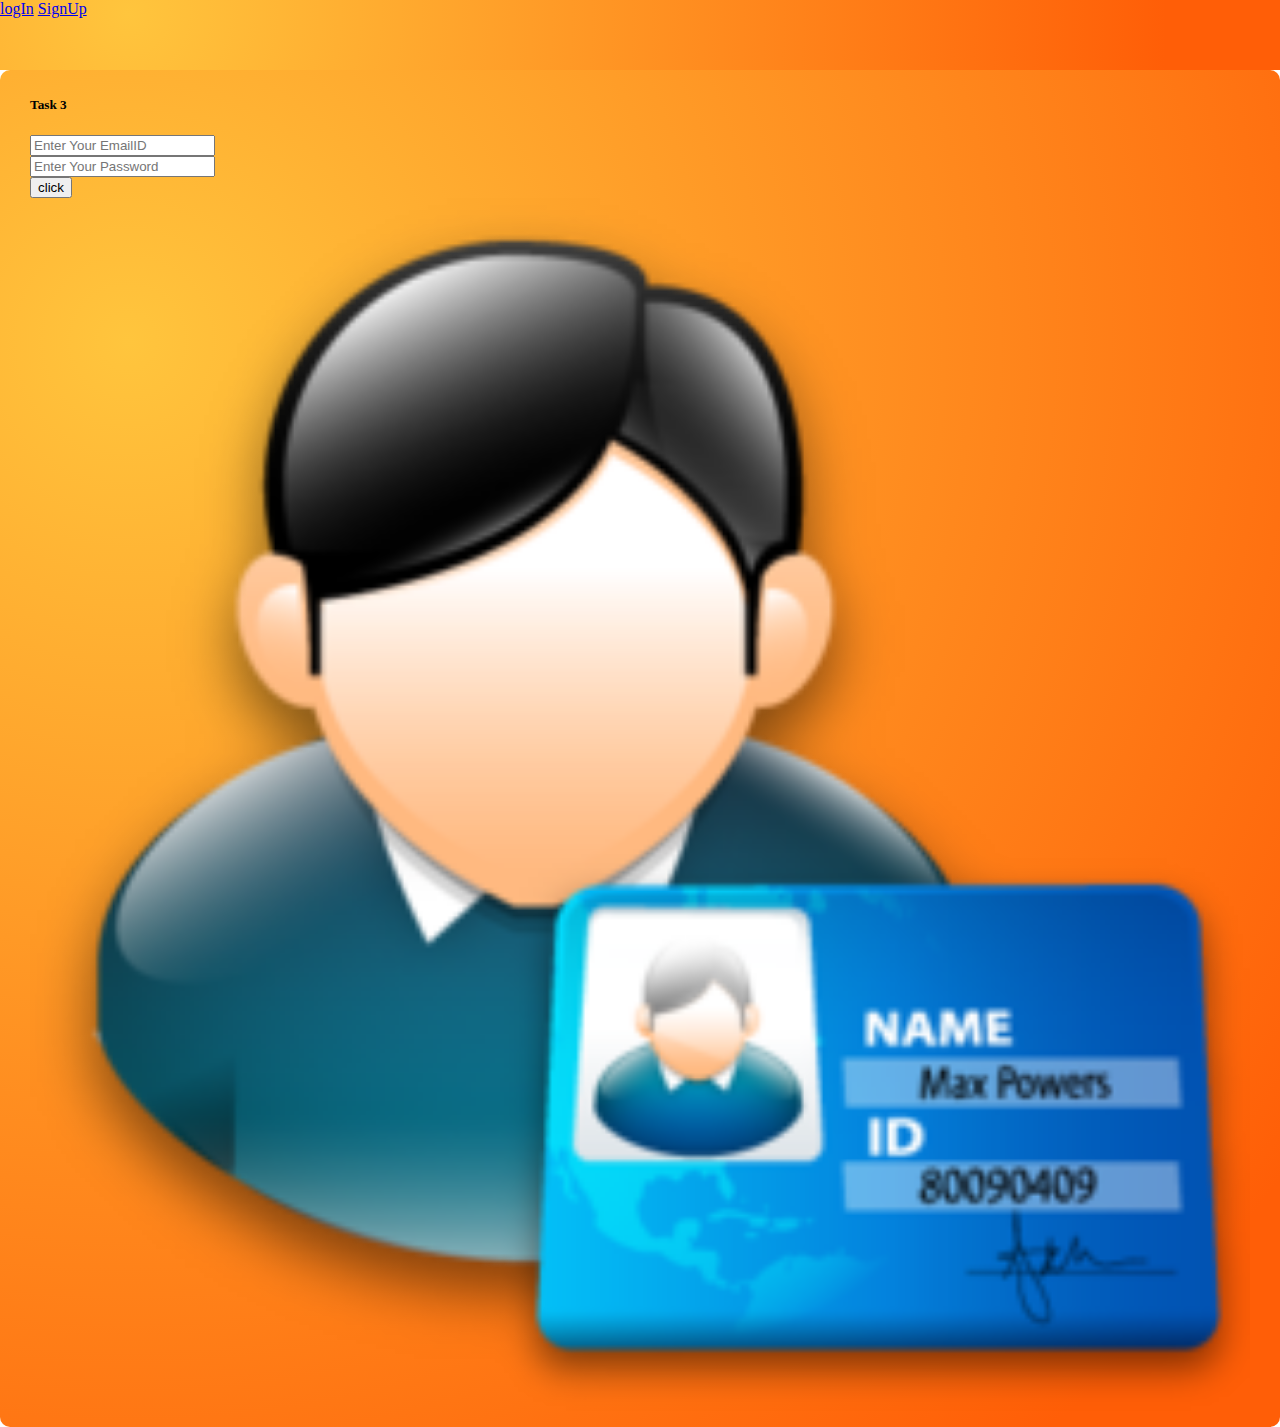
==== AdvanceJavaAssigment/src/main/webapp/login.html @ 738eca0c "Adding some changes working on task 3" ====
<!DOCTYPE html>
<html>
<head>
<meta charset="ISO-8859-1">
<title>Registration</title>
<link href="https://cdn.jsdelivr.net/npm/bootstrap@5.1.0/dist/css/bootstrap.min.css" rel="stylesheet" integrity="sha384-KyZXEAg3QhqLMpG8r+8fhAXLRk2vvoC2f3B09zVXn8CA5QIVfZOJ3BCsw2P0p/We" crossorigin="anonymous">
<link rel="stylesheet" href="css/root.css">
<script type="text/javascript" src="https://cdnjs.cloudflare.com/ajax/libs/jquery/3.6.0/jquery.min.js"></script>
</head>
<body>
	<div class="container-fluid top-bar">
	<div class="mnu">
	 <a href="#">logIn</a>
	 <a href="#">SignUp</a>
	</div> 	    
    </div>
    <div class="container">
            <div class="col-lg-9 mx-auto">
                <div class="block-div mt-5 mx-auto">
                <h5 class="text-center">Task 3 </h5>
                <div class="row">
                 <div class="col-lg-8 mt-5">  
                 <form action="PartyLogin" method="post">   
                	<input type="email" class="form-control" name="emailAddress" placeholder="Enter Your EmailID"><br> 
                	<input type="password" class="form-control" name="password" id="login_password" placeholder="Enter Your Password"><br>
                	<input type="submit" id="demo" class="form-control" value="click"><br>
                </form> 
                </div>                   	             	
                <div class="col-lg-4">
                	<img src="images/icon-login-8.jpg" alt="img" width="100%">
                </div>
                </div>     	
                                                 
                </div>
            </div>
        </div>    
<script type="text/javascript" src="js/mystyle.js"></script>  
<script src="https://cdn.jsdelivr.net/npm/bootstrap@5.1.0/dist/js/bootstrap.bundle.min.js" integrity="sha384-U1DAWAznBHeqEIlVSCgzq+c9gqGAJn5c/t99JyeKa9xxaYpSvHU5awsuZVVFIhvj" crossorigin="anonymous"></script>  
</body>
</html>
</body>
</html>
---- AdvanceJavaAssigment/src/main/webapp/css/root.css ----
@charset "ISO-8859-1";
body
      {
          margin: 0%;
          padding: 0%;
      }
      .top-bar
      {
        background: radial-gradient(circle at 10% 20%, rgb(255, 197, 61) 0%, rgb(255, 94, 7) 90%);
        height: 70px;
      }
      .block-div
      {
          padding: 5px 30px 5px 30px;
          border-radius: 10px;
          background: radial-gradient(circle at 10% 20%, rgb(255, 197, 61) 0%, rgb(255, 94, 7) 90%);

      }
      .detai-block
      {
        background: radial-gradient(circle at 10% 20%, rgb(255, 197, 61) 0%, rgb(255, 94, 7) 90%);
        height: 90vh;
        border: 15px solid white;
        border-radius: 20px;
      }
      .detai-block img
      {
        width: 100%;
      }
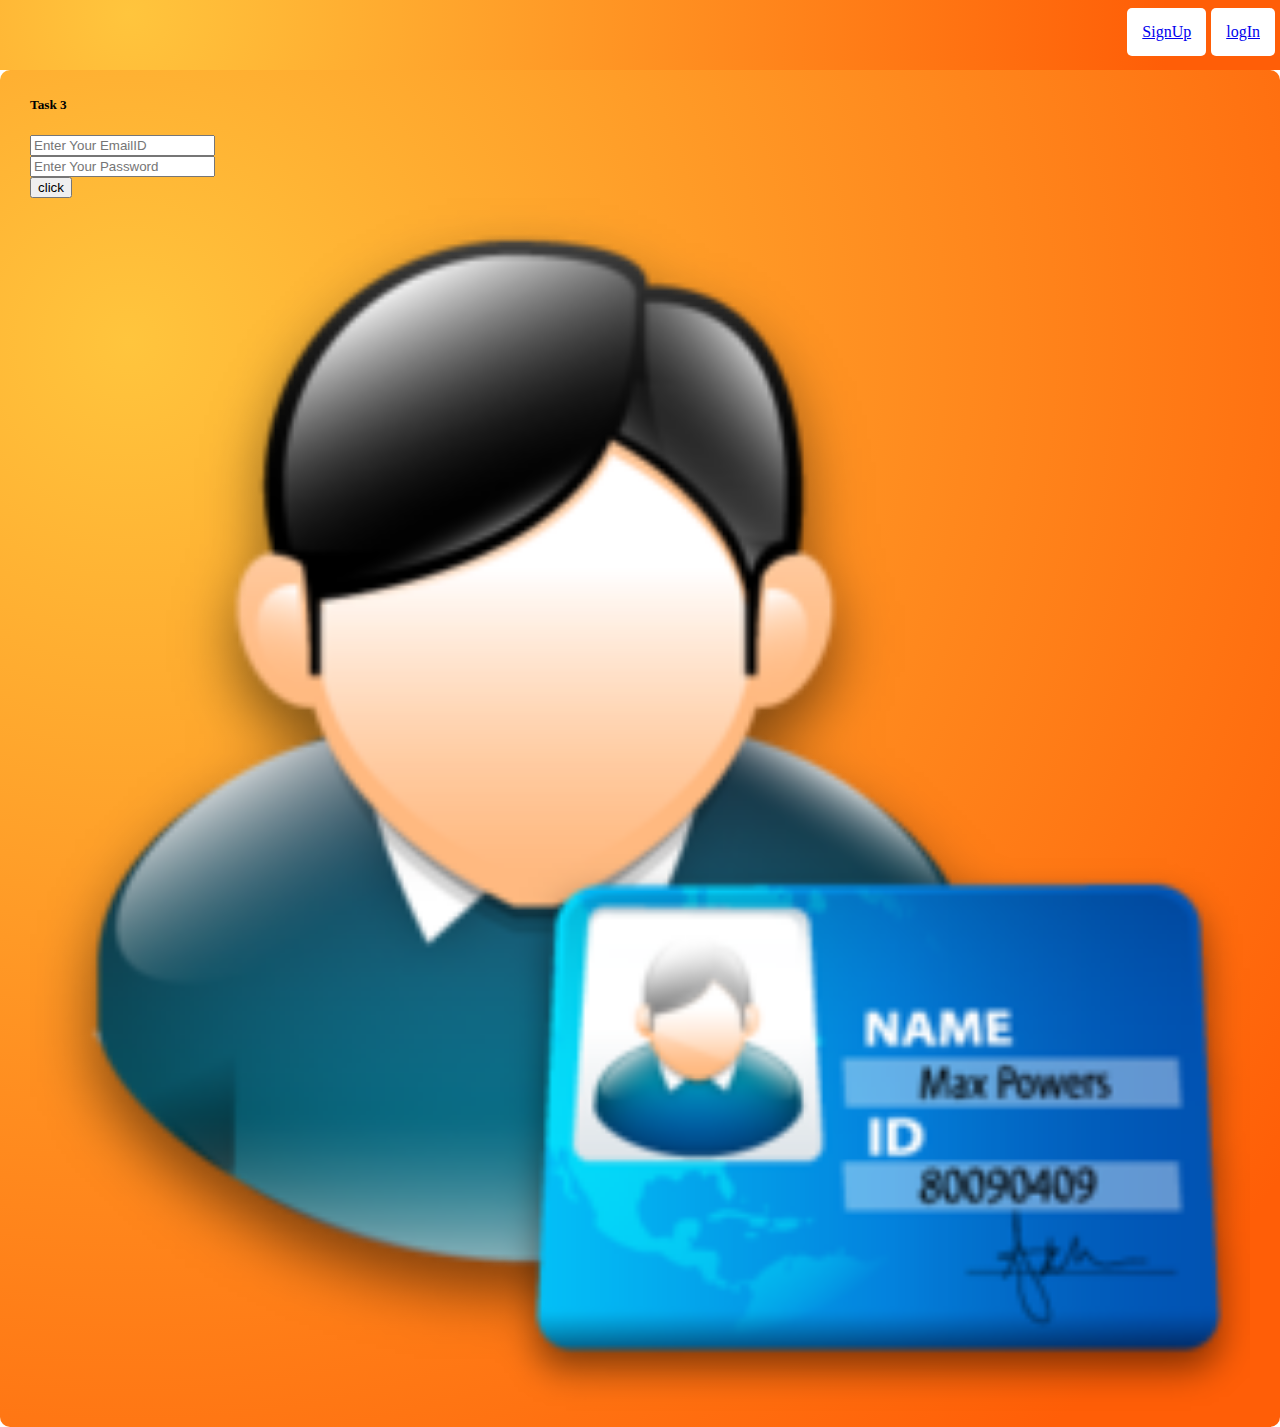
==== commit f8440d09: "Adding Some new features and fixing bugs" ====
--- a/AdvanceJavaAssigment/src/main/webapp/login.html
+++ b/AdvanceJavaAssigment/src/main/webapp/login.html
@@ -10,8 +10,8 @@
 <body>
 	<div class="container-fluid top-bar">
 	<div class="mnu">
-	 <a href="#">logIn</a>
-	 <a href="#">SignUp</a>
+	 <a href="login.html">logIn</a>
+	 <a href="registration.html">SignUp</a>
 	</div> 	    
     </div>
     <div class="container">
@@ -21,8 +21,9 @@
                 <div class="row">
                  <div class="col-lg-8 mt-5">  
                  <form action="PartyLogin" method="post">   
-                	<input type="email" class="form-control" name="emailAddress" placeholder="Enter Your EmailID"><br> 
-                	<input type="password" class="form-control" name="password" id="login_password" placeholder="Enter Your Password"><br>
+                	<input type="email" class="form-control" name="emailAddress" placeholder="Enter Your EmailID" required="required"><br> 
+                	<input type="password" class="form-control" name="password" id="login_password" placeholder="Enter Your Password" required="required"><br>
+                	<small id="demo" class="abc"></small>
                 	<input type="submit" id="demo" class="form-control" value="click"><br>
                 </form> 
                 </div>                   	             	
--- a/AdvanceJavaAssigment/src/main/webapp/css/root.css
+++ b/AdvanceJavaAssigment/src/main/webapp/css/root.css
@@ -27,4 +27,12 @@
       {
         width: 100%;
       }
-      +      .mnu a
+      {
+      	margin-top:8px;
+      	margin-right: 5px;
+      	float: right;
+      	padding: 15px;
+      	background-color: white;
+      	border-radius: 5px;
+      }